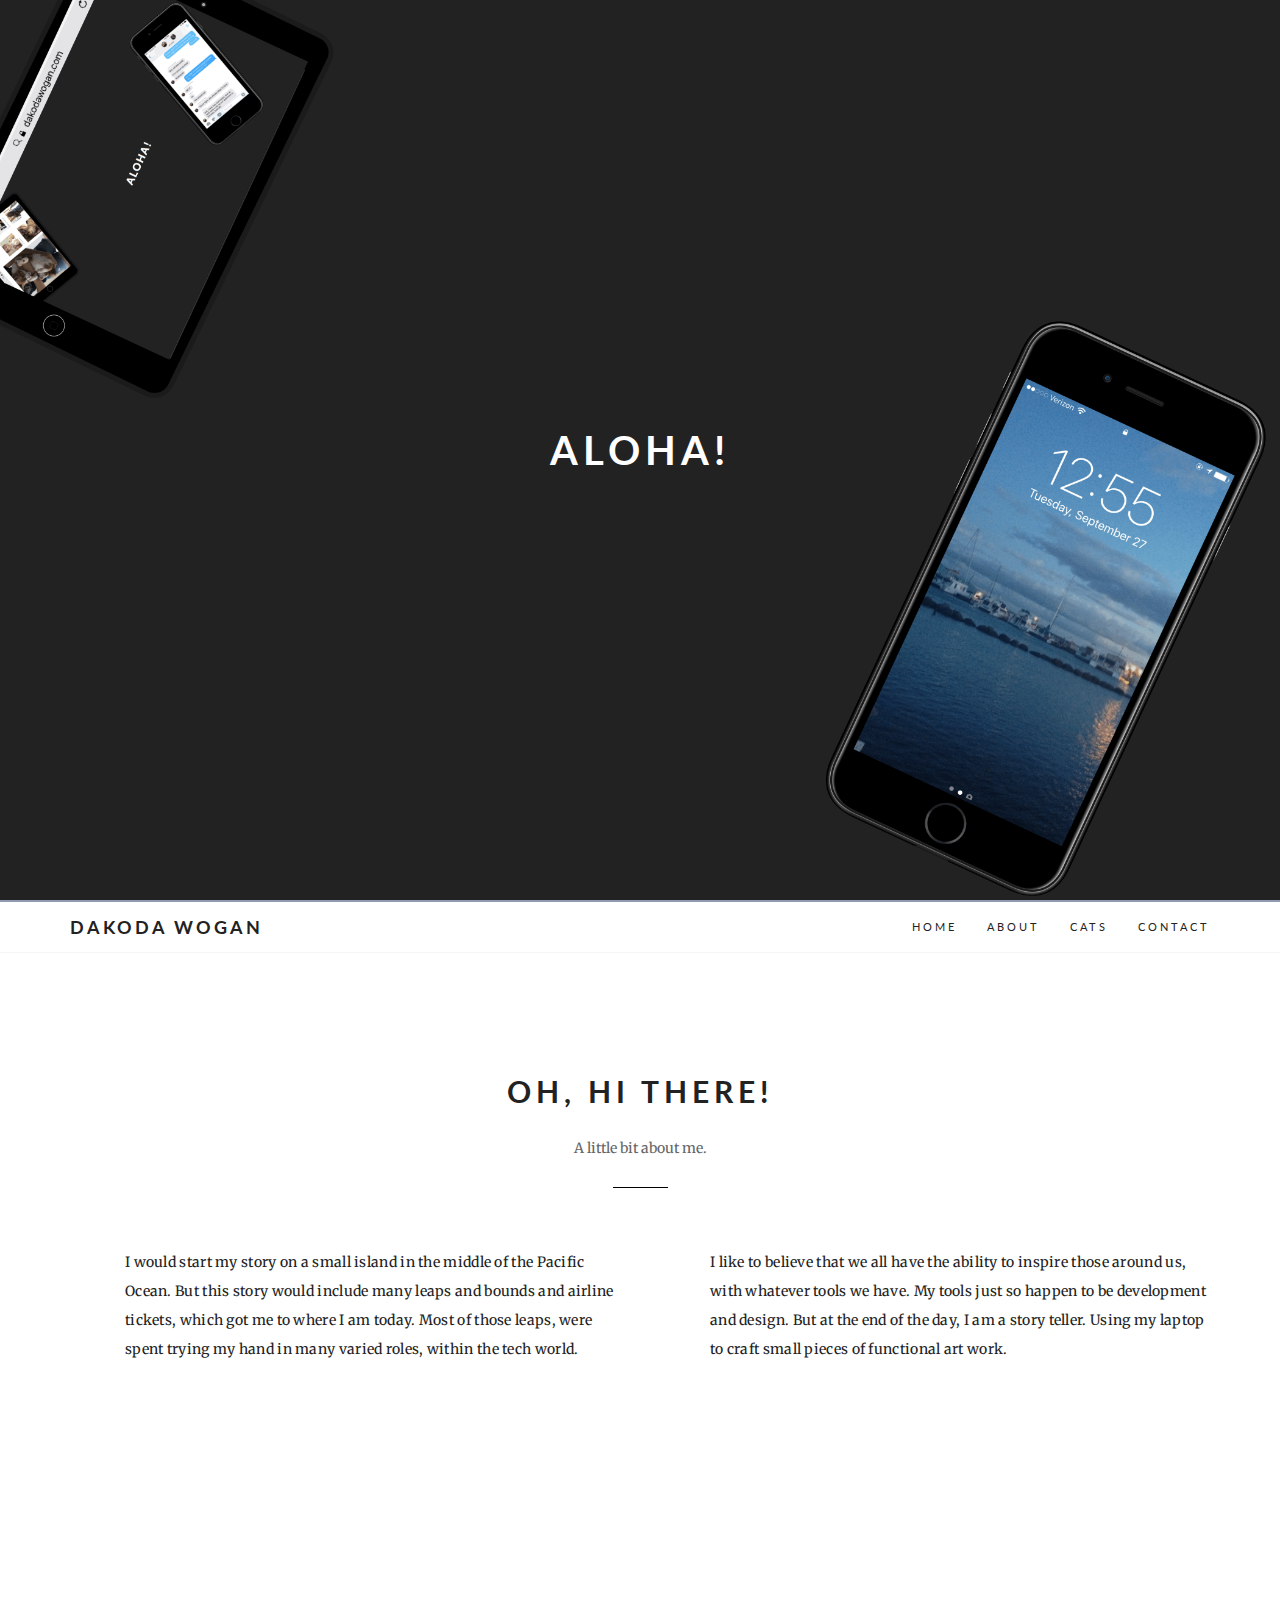
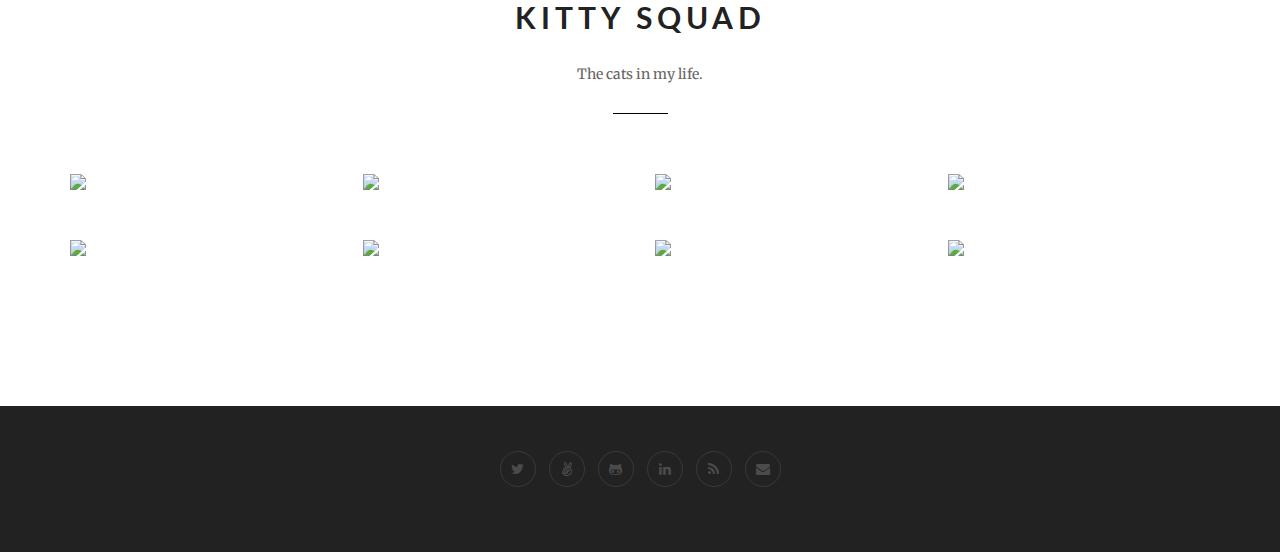
==== about.html @ 486891f8 "changes" ====
<!DOCTYPE html>
<html lang="en">
<head>
  <meta charset="UTF-8">
  <meta name="viewport" content="width=device-width, initial-scale=1.0">

  <title>DD</title>

  <!-- CSS -->
  <!-- bootstrap -->
  <link href="assets/bootstrap/css/bootstrap.min.css" rel="stylesheet" media="screen">

  <!-- font awesome -->
  <link href="assets/css/font-awesome.min.css" rel="stylesheet" media="screen">

  <!-- font awesome icon -->
  <link rel="stylesheet" href="https://maxcdn.bootstrapcdn.com/font-awesome/4.4.0/css/font-awesome.min.css">

  <!-- animate css -->
  <link href="assets/css/animate.css" rel="stylesheet">

  <!-- styles -->
  <link href="assets/css/style.css" rel="stylesheet" media="screen">
</head>
<body>

  <!-- start -->

  <section id="home" class="module-image js-height-full">
    <div class="intro">
      <a class="aloha" href="index.html#about">aloha!</a>
    </div>
  </section>

  <!-- nav -->

  <!-- nav -->

  <header class="header">

    <nav class="navbar navbar-custom" role="navigation">
      <div class="container">
        <div class="navbar-header">
          <a class="navbar-brand" href="#">Dakoda Wogan</a>
        </div>

        <div>
          <ul class="nav navbar-nav navbar-right">
            <li><a href="index.html#home">Home</a></li>
            <li><a href="about.html#about">About</a></li>
            <li><a href="about.html#cats">Cats</a></li>
            <li><a href="about.html#contact">Contact</a></li>
          </ul>
        </div>
      </div>

    </nav>

  </header>

  <!-- nav end -->

  <!-- about -->

  <section id="about" class="module module-white">
    <div class="container">
      <div class="row">

        <div class="col-sm-6 col-sm-offset-3">

          <div class="module-header wow fadeInUp">
            <h2 class="module-title">Oh, hi there!</h2>
            <div class="module-subtitle">
              A little bit about me.
            </div>
            <div class="module-line"></div>
          </div>

        </div>

      </div>

      <div class="row">

        <div class="col-sm-6">

          <div class="about-text">
            <div class="about-desc">
             I would start my story on a small island in the middle of the Pacific Ocean. But this story would include many leaps and bounds and airline tickets, which got me to where I am today. Most of those leaps, were spent trying my hand in many varied roles, within the tech world.
            </div>
          </div>
        </div>

        <div class="col-sm-6">

          <div class="about-text">
            <div class="about-desc">
              I like to believe that we all have the ability to inspire those around us, with whatever tools we have. My tools just so happen to be development and design. But at the end of the day, I am a story teller. Using my laptop to craft small pieces of functional art work.
            </div>
          </div>
        </div>

       <!--  <div class="col-sm-4">

          <div class="about-text">
            <div class="about-desc">
              Put simply, I am the girl at your local health foods store contemplating every bottle of hot sauce. Wondering who the people are behind the bottle... I mean... I am also checking how much vinegar is in the recipe. Hot sauce is inspiring...
            </div>
          </div>
        </div> -->

      </div>
    </div>
  </section>

  <!-- about end -->

  <!-- cats -->

   <section id="cats" class="module">
    <div class="container">
      <div class="row">

        <div class="col-sm-6 col-sm-offset-3">

          <div class="module-header wow fadeInUp">
            <h2 class="module-title">Kitty Squad</h2>
            <div class="module-subtitle">
              The cats in my life.
            </div>
            <div class="module-line"></div>
          </div>

        </div>
      </div>

        <div class="row">

          <div class="col-lg-3">
            <div class="catbox wow fadeInUp">
              <img class ="catbox-image" src="assets/images/cats/piharness.png"></img>
            </div>
          </div>

          <div class="col-lg-3">
            <div class="catbox wow fadeInUp">
              <img class ="catbox-image" src="assets/images/cats/ak.png"></img>
            </div>
          </div>

          <div class="col-lg-3">
            <div class="catbox wow fadeInUp">
              <img class ="catbox-image" src="assets/images/cats/akmain.png"></img>
            </div>
          </div>

          <div class="col-lg-3">
            <div class="catbox wow fadeInUp">
              <img class ="catbox-image" src="assets/images/cats/pi.png"></img>
            </div>
          </div>

          <div class="col-lg-3">
            <div class="catbox wow fadeInUp">
              <img class ="catbox-image" src="assets/images/cats/milo.png"></img>
            </div>
          </div>

          <div class="col-lg-3">
            <div class="catbox wow fadeInUp">
              <img class ="catbox-image" src="assets/images/cats/jordie.png"></img>
            </div>
          </div>

          <div class="col-lg-3">
            <div class="catbox wow fadeInUp">
              <img class ="catbox-image" src="assets/images/cats/steven.png"></img>
            </div>
          </div>

          <div class="col-lg-3">
            <div class="catbox wow fadeInUp">
              <img class ="catbox-image" src="assets/images/cats/jenni.png"></img>
            </div>
          </div>

        </div>
    </div>

 </section>

  <!-- cats end -->

  <!-- footer -->

  <footer id="footer">
    <div class="container">
      <div class="row">
        <div class="col-sm-12">
          <ul class="contact-links">
            <li><a href="https://twitter.com/ddakoda" target="_blank"><i class="fa fa-twitter"></i></a></li>
            <li><a href="https://angel.co/dakoda-wogan" target="_blank"><i class="fa fa-angellist"></i></a></li>
            <li><a href="https://github.com/ddakoda" target="_blank"><i class="fa fa-github-alt"></i></a></li>
            <li><a href="https://www.linkedin.com/pub/dakoda-wogan/97/995/422" target="_blank"><i class="fa fa-linkedin"></i></a></li>
            <li><a href="http://teamkismet.com/" target="_blank"><i class="fa fa-rss"></i></a></li>
            <li><a href="mailto:dakodawogan@gmail.com"><i class="fa fa-envelope"></i></a></li>
          </ul>
        </div>
      </div>
    </div>
  </footer>

  <!-- footer end -->

  <!-- js -->

  <script src="assets/js/jquery-1.11.1.min.js"></script>
  <script src="assets/js/jquery.sticky.js"></script>
  <script src="assets/js/smoothscroll.js"></script>
  <script src="assets/js/wow.min.js"></script>

  <script src="assets/js/jquery.parallax-1.1.3.js"></script>
  <script src="assets/js/imagesloaded.pkgd.js"></script>

  <script src="assets/bootstrap/js/bootstrap.min.js"></script>

  <!-- scripts -->
  <script src="assets/js/custom.js"></script>
  <script src="assets/js/custom-shuffle-init.js"></script>


</body>
</html>
---- assets/css/style.css ----
/* ---------------------------------------------- /*
 * start
/* ---------------------------------------------- */

@import url(https://fonts.googleapis.com/css?family=Merriweather:300,400,700,900);
@import url(https://fonts.googleapis.com/css?family=Lato:300,400,700,900);

body {
  font: 400 12px 'Merriweather', serif;
  color: #666;
  overflow-x: hidden;
}

img {
  max-width: 100%;
  height: auto;
}

a {
  color: #49e2d6;
}

a:hover {
  text-decoration: none;
  color: #999;
}

/* ---------------------------------------------- /*
 * trans
/* ---------------------------------------------- */


.navbar a {
  -webkit-transition: all 0.4s ease-in-out 0s;
     -moz-transition: all 0.4s ease-in-out 0s;
    -ms-transition: all 0.4s ease-in-out 0s;
     -o-transition: all 0.4s ease-in-out 0s;
      transition: all 0.4s ease-in-out 0s;
}

a {
  -webkit-transition: all 0.125s ease-in-out 0s;
     -moz-transition: all 0.125s ease-in-out 0s;
    -ms-transition: all 0.125s ease-in-out 0s;
     -o-transition: all 0.125s ease-in-out 0s;
      transition: all 0.125s ease-in-out 0s;
}

h1, h2, h3 {
  font: 700 40px/1.2 'Lato', sans-serif;
  text-transform: uppercase;
  letter-spacing: 5px;
  margin: 5px 0 5px;
  color: #222;
}

h2 {
  font-size: 30px;
  margin: 0 0 30px;
}

h3 {
  font-size: 13px;
  letter-spacing: 1px;
  margin: 0 0 5px;
}

/* ---------------------------------------------- /*
 * body
/* ---------------------------------------------- */

.module {
  padding: 120px 0 100px;
}

.module-white {
  background: #fff;
}

.module-image {
  padding: 0;
}

.module-image,
.module-image h1,
.module-image h2,
.module-image h3,
.module-image h4,
.module-image h5,
.module-image h6 {
  color: #fff;
}

.no-padding {
  padding-bottom: 0;
}

.module-header {
  text-align: center;
  margin: 0 0 60px;
}

.module-line {
  width: inherit;
  margin: 30px 0;
}

.module-title {
  letter-spacing: 5px;
}

.module-subtitle {
  font: 400 14px 'Merriweather', serif;
}

.module-line {
  background: #000;
  width: 55px;
  height: 1px;
  margin: 30px auto;
}

/* ---------------------------------------------- /*
 * home
/* ---------------------------------------------- */

#home {
  background: url(../images/intro/hi.gif);
  background-color: #222;
  background-attachment: fixed;
  background-repeat: no-repeat;
  background-position: 50% 50%;
  -webkit-background-size: cover;
     -moz-background-size: cover;
     -o-background-size: cover;
      background-size: cover;
  padding: 0;
}

.intro {
  position: absolute;
  width: 100%;
  top: 50%;
  left: 0;
  text-align: center;
  -webkit-transform: translate(0%, -50%);
     -moz-transform: translate(0%, -50%);
    -ms-transform: translate(0%, -50%);
     -o-transform: translate(0%, -50%);
      transform: translate(0%, -50%);
  padding: 0 15px;
}

/* ---------------------------------------------- /*
 * about/cat/work-pages/spotify/details
/* ---------------------------------------------- */

.about, .work-pages{
  background: #fff;
  border-bottom: 1px solid #d4d4d4;
  text-align: center;
  padding: 40px 20px;
  margin: 0 0 20px;
}

.about-desc, .work-desc {
  margin: 0 0 15px;
  color: #222;
  letter-spacing: 0.3px;
  line-height: 29px;
  font-size: 14px;
}

.details-desc {
  color: #222;
  letter-spacing: 0.1px;
  line-height: 25px;
  font-size: 14px;
}

.about-title, .catbox-name {
  margin: 0 0 15px;
  padding: 0;
}

.catbox-text, .work-text, .about-text {
  padding-left: 55px;
}

.work-image {
  border-style: 10px solid white;
}

.catbox {
  position: relative;
  margin: 0 0 50px;
}

.catbox-items-container {
  position: relative;
  display: block;
  width: 100%;
  padding: 0;
  margin: 0;
}

.spotify {
  margin-left: 40px;
}

.work-subtitle, .work-desc {
  font: 400 14px 'Merriweather', serif !important;
  letter-spacing: 5px !important;
  text-transform: uppercase !important;
}

.catbox-items-container, .catbox-item {
  display: block;
  list-style: none;
  overflow: hidden;
  width: 25%;
  width: 33.333%;
  padding: 0;
}

.catbox-items-container, .catbox-item, .catbox-image, .work-image, img {
  display: block;
  width: 100%;
  height: auto;
}

.gif {
  display: block;
  width: 100%;
  height: auto;
  padding: 50px;
}

/* ---------------------------------------------- /*
 * portie
/* ---------------------------------------------- */

#filter {
  list-style-type: none;
  text-align: center;
  margin: 0 0 40px 0;
  padding: 0;
}

#filter li {
  background: #f5f5f5;
  display: inline-block;
  font: 400 13px/1.2 'Lato', sans-serif;
  text-transform: uppercase;
  text-decoration: none;
  letter-spacing: 1px;
  padding: 6px 20px;
  margin: 5px;
  color: #222;
  cursor: pointer;
}

#filter li:hover,
#filter li.active {
  background: #222;
  color: #fff;
}

.portfolio-items-container {
  position: relative;
  display: block;
  width: 100%;
  padding: 0;
  margin: 0;
}

.portfolio-item {
  display: block;
  list-style: none;
  overflow: hidden;
  border: solid white 5px;
  width: 33.333%;
  padding: 0px;
  text-decoration: none;
}

.portfolio-items-container img {
  display: block;
  width: 100%;
  height: auto;
}

.portfolio-items-container .portfolio-item {
-webkit-transition: opacity 0.35s ease 0s, transform 0.35s ease 0s;
-moz-transition: opacity 0.35s ease 0s, transform 0.35s ease 0s;
-ms-transition: opacity 0.35s ease 0s, transform 0.35s ease 0s;
-o-transition: opacity 0.35s ease 0s, transform 0.35s ease 0s;
transition: opacity 0.35s ease 0s, transform 0.35s ease 0s;
}

.portfolio-items-container .portfolio-item figcaption {
  position: absolute;
  top: 8px;
  right: 8px;
  bottom: 8px;
  left: 8px;
  padding: 25px;
  opacity: 0;
  background: rgba(255,255,255,0.8);
  text-align: center;
  -webkit-transform: scale(1.1);
  -moz-transform: scale(1.1);
  -ms-transform: scale(1.1);
  -o-transform: scale(1.1);
  transform: scale(1.1);
}

.portfolio-items-container .portfolio-item a {
  font-size: 0;
  height: 100%;
  left: 0;
  opacity: 0;
  position: absolute;
  text-indent: 200%;
  top: 0;
  width: 100%;
  z-index: 1000;
}

.portfolio-items-container .caption-inner {
  position: absolute;
  left: 0;
  top: 50%;
  width: 100%;
  margin-top: -20px;
}

.caption-inner .portfolio-item-title .portfolio-item-link {
  font-size: 14px;
  font-weight: 400;
}

.caption-inner .portfolio-item-desc {
  font-family: Georgia, "Times New Roman", Times, serif;
  font-style: italic;
  font-size: 13px;
  color: #777;
}

.portfolio-items-container .portfolio-item:hover figcaption {
  opacity: 1;
  -webkit-transform: scale(1);
  -moz-transform: scale(1);
  -ms-transform: scale(1);
  -o-transform: scale(1);
  transform: scale(1);
}

.page-links {
  color: #999;
  font-size: 14px;
}

a.page-links:hover {
  color: #49e2d6;
}

/* ---------------------------------------------- /*
 * footer
/* ---------------------------------------------- */

#footer {
  background: #222;
  text-align: center;
  padding: 40px 0;
  color: #FFF;
}

.contact-links {
  list-style: none;
  padding: 0;
  margin: 0 0 20px;
}

.contact-links li {
  display: inline-block;
  margin: 5px;
}

.contact-links a {
  width: 36px;
  height: 36px;
  display: block;
  line-height: 35px;
  text-align: center;
  border: 1px solid rgba(255, 255, 255, .1);
  -webkit-border-radius: 50%;
     -moz-border-radius: 50%;
      border-radius: 50%;
  font-size: 14px;
  color: rgba(255, 255, 255, .2);
}

.contact-links a:hover {
  border: 1px solid rgba(255, 255, 255, .5);
  color: rgba(255, 255, 255, .5);
}

/* ---------------------------------------------- /*
 * nav
/* ---------------------------------------------- */

.header {
  border-bottom: 1px solid #f5f5f5;
  position: relative;
  width: 100%;
  z-index: 998;
}

.navbar-custom {
  border: 0;
  border-radius: 0;
  margin: 0;
  text-transform: uppercase;
  font-family: 'Lato', sans-serif;
}

.aloha {
  font: 700 40px/1.2 'Lato', sans-serif;
  text-transform: uppercase;
  letter-spacing: 5px;
  margin: 5px 0 5px;
  color: #fff;
}

}
.navbar-custom,
.navbar-custom {
  background: #fff;
  padding: 0;
}

.navbar-custom .navbar-brand,
.navbar-custom .navbar-nav > li > a,
.navbar-custom .navbar-nav > li > a {
  font-size: 11px;
  letter-spacing: 3px;
  color: #222;
}

.navbar-custom .nav li.active,
.navbar-custom .nav li a:hover,
.navbar-custom .nav li a:focus,
.navbar-custom .navbar-nav > li.active a {
  background: none;
  outline: 0;
  color: #49e2d6;
}

.navbar-custom .navbar-brand {
  font-weight: 700;
  font-size: 18px;
}

.navbar-custom {
  border: 0;
  border-top: 2px solid #8e9aaf;
  border-radius: 0;
}

.navbar-custom > li > a {
  padding: 10px 20px;
}

.navbar-custom .nav .open > a,
.navbar-custom > li > a:hover,
.navbar-custom > li > a:focus {
  background: #000;
}

.navbar-custom {
  background: #fff;
}

/* ---------------------------------------------- /*
 * media
/* ---------------------------------------------- */

@media (max-width: 991px) {

  .portfolio-items-container .portfolio-item {
    width: 50%;
  }

}

@media (max-width: 767px) {

  .portfolio-items-container .portfolio-item {
    width: 100%;
  }

}

@media (max-width: 480px) {

  h1 {
    font-size: 34px;
    letter-spacing: 3px;
  }

  h2 {
   font-size: 24px;
   margin: 0 0 30px;
    letter-spacing: 3px;
  }

}

  .item:hover {
  background: #f0f0f0;
  color: #000;
  }
  .item {
  display: block;
  width: 33%;
  float: left;
  padding: 0;
  border: 1px solid #e5e5e5;
  margin: -1px 0 0 -1px;
  font-size: 13px;
  }.item > span {
  display: inline-block;
  margin-right: 5px;
  min-width: 70px;
  min-height: 70px;
  border-right: 1px solid #f1f1f1;
  line-height: 70px;
  text-align: center;
  font-size: 32px;
  }
  .fa > div {
  padding: 0;
  border: 1px solid #e5e5e5;
  margin: -1px 0 0 -1px;
  font-size: 13px;
  }.fa > div > i {
  display: inline-block;
  margin-right: 5px;
  min-width: 40px;
  min-height: 40px;
  border-right: 1px solid #f1f1f1;
  line-height: 40px;
  text-align: center;
  font-size: 14px;
  }

}
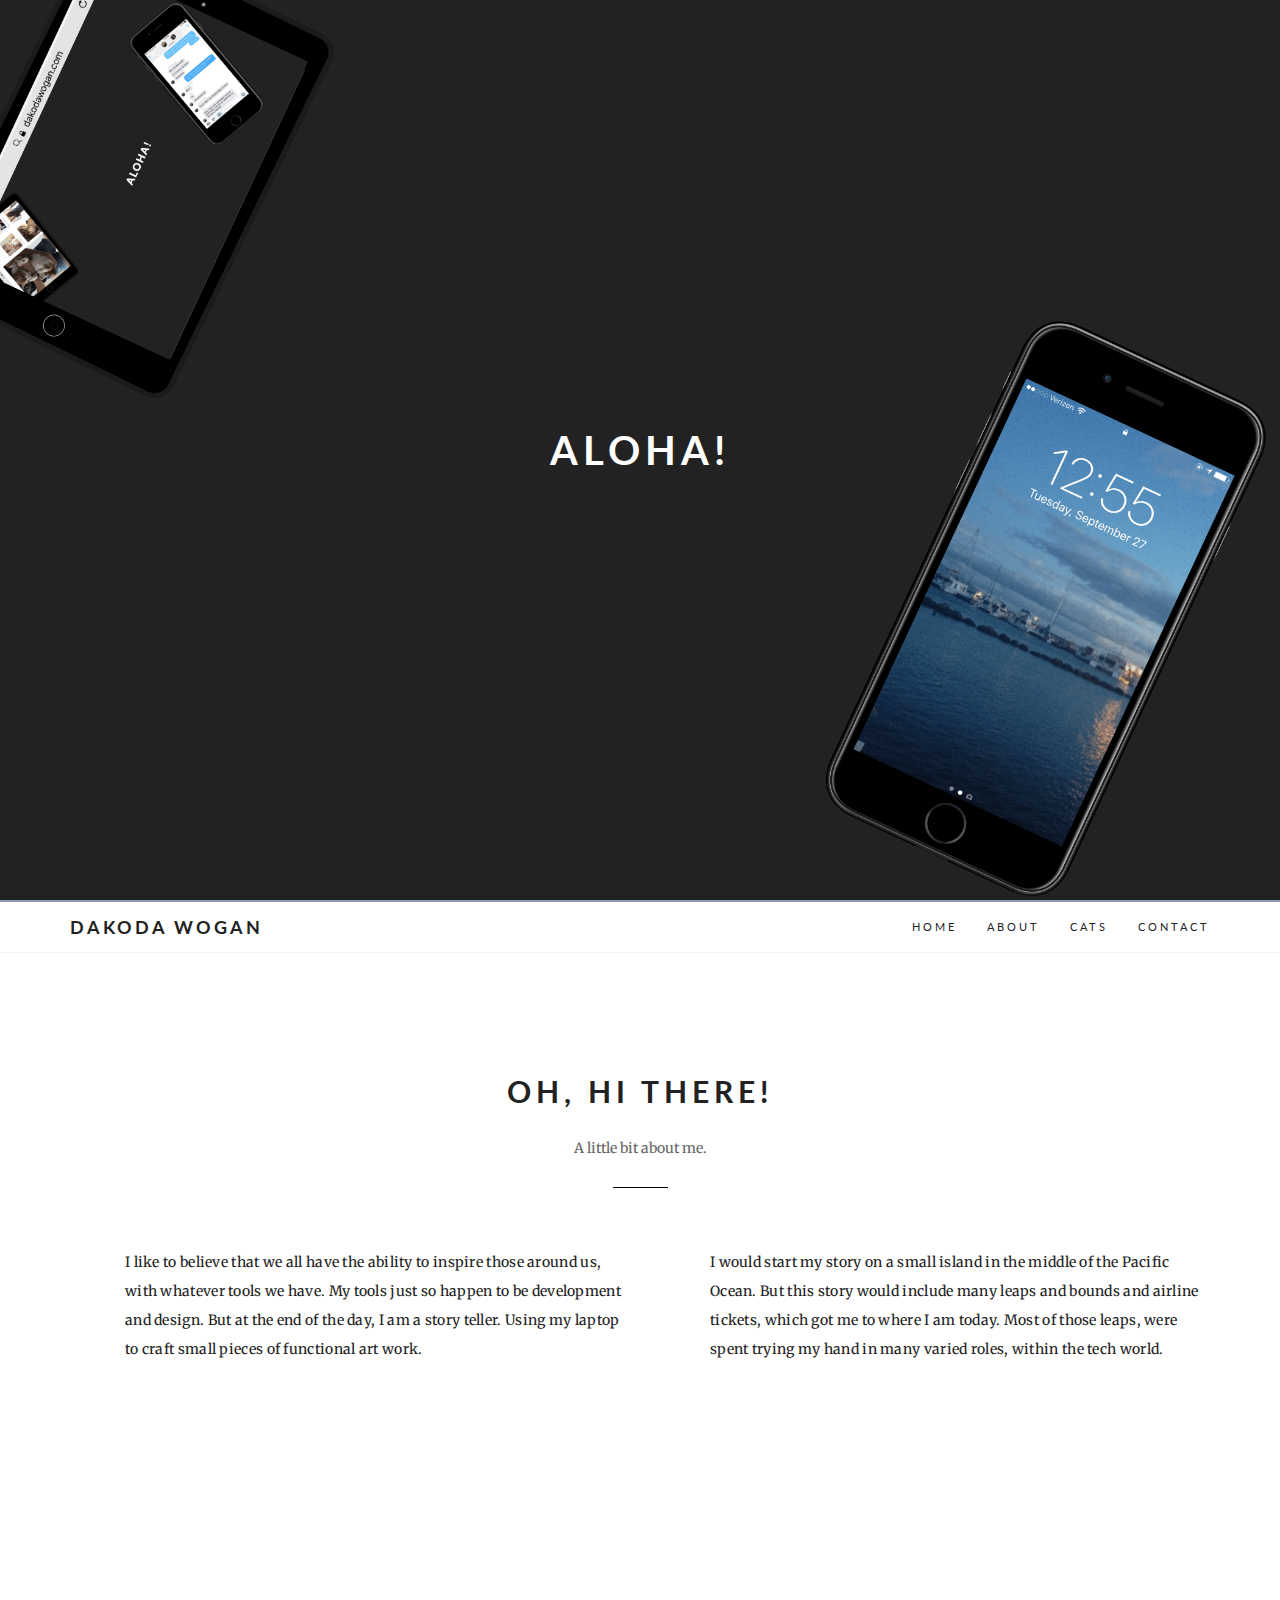
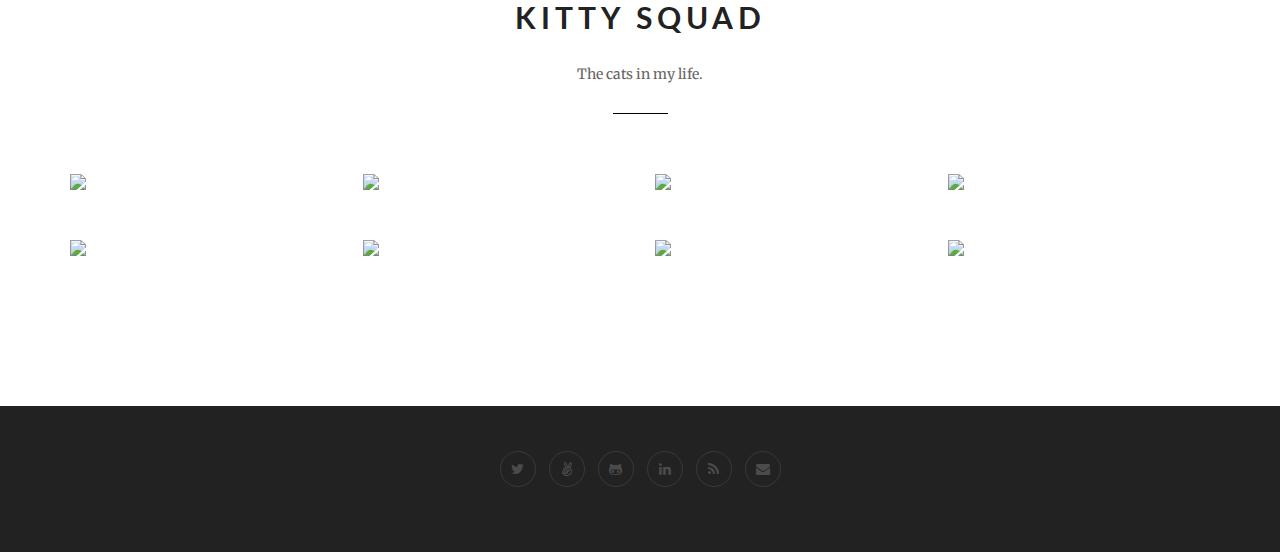
==== commit 0d8438a8: "3/4" ====
--- a/about.html
+++ b/about.html
@@ -4,7 +4,7 @@
   <meta charset="UTF-8">
   <meta name="viewport" content="width=device-width, initial-scale=1.0">
 
-  <title>DD</title>
+  <title>Dakoda Wogan</title>
 
   <!-- CSS -->
   <!-- bootstrap -->
@@ -86,7 +86,7 @@
 
           <div class="about-text">
             <div class="about-desc">
-             I would start my story on a small island in the middle of the Pacific Ocean. But this story would include many leaps and bounds and airline tickets, which got me to where I am today. Most of those leaps, were spent trying my hand in many varied roles, within the tech world.
+             I like to believe that we all have the ability to inspire those around us, with whatever tools we have. My tools just so happen to be development and design. But at the end of the day, I am a story teller. Using my laptop to craft small pieces of functional art work.
             </div>
           </div>
         </div>
@@ -95,7 +95,7 @@
 
           <div class="about-text">
             <div class="about-desc">
-              I like to believe that we all have the ability to inspire those around us, with whatever tools we have. My tools just so happen to be development and design. But at the end of the day, I am a story teller. Using my laptop to craft small pieces of functional art work.
+              I would start my story on a small island in the middle of the Pacific Ocean. But this story would include many leaps and bounds and airline tickets, which got me to where I am today. Most of those leaps, were spent trying my hand in many varied roles, within the tech world.
             </div>
           </div>
         </div>
--- a/assets/css/style.css
+++ b/assets/css/style.css
@@ -280,8 +280,7 @@
   list-style: none;
   overflow: hidden;
   border: solid white 5px;
-  width: 33.333%;
-  padding: 0px;
+  width: 25%;
   text-decoration: none;
 }
 
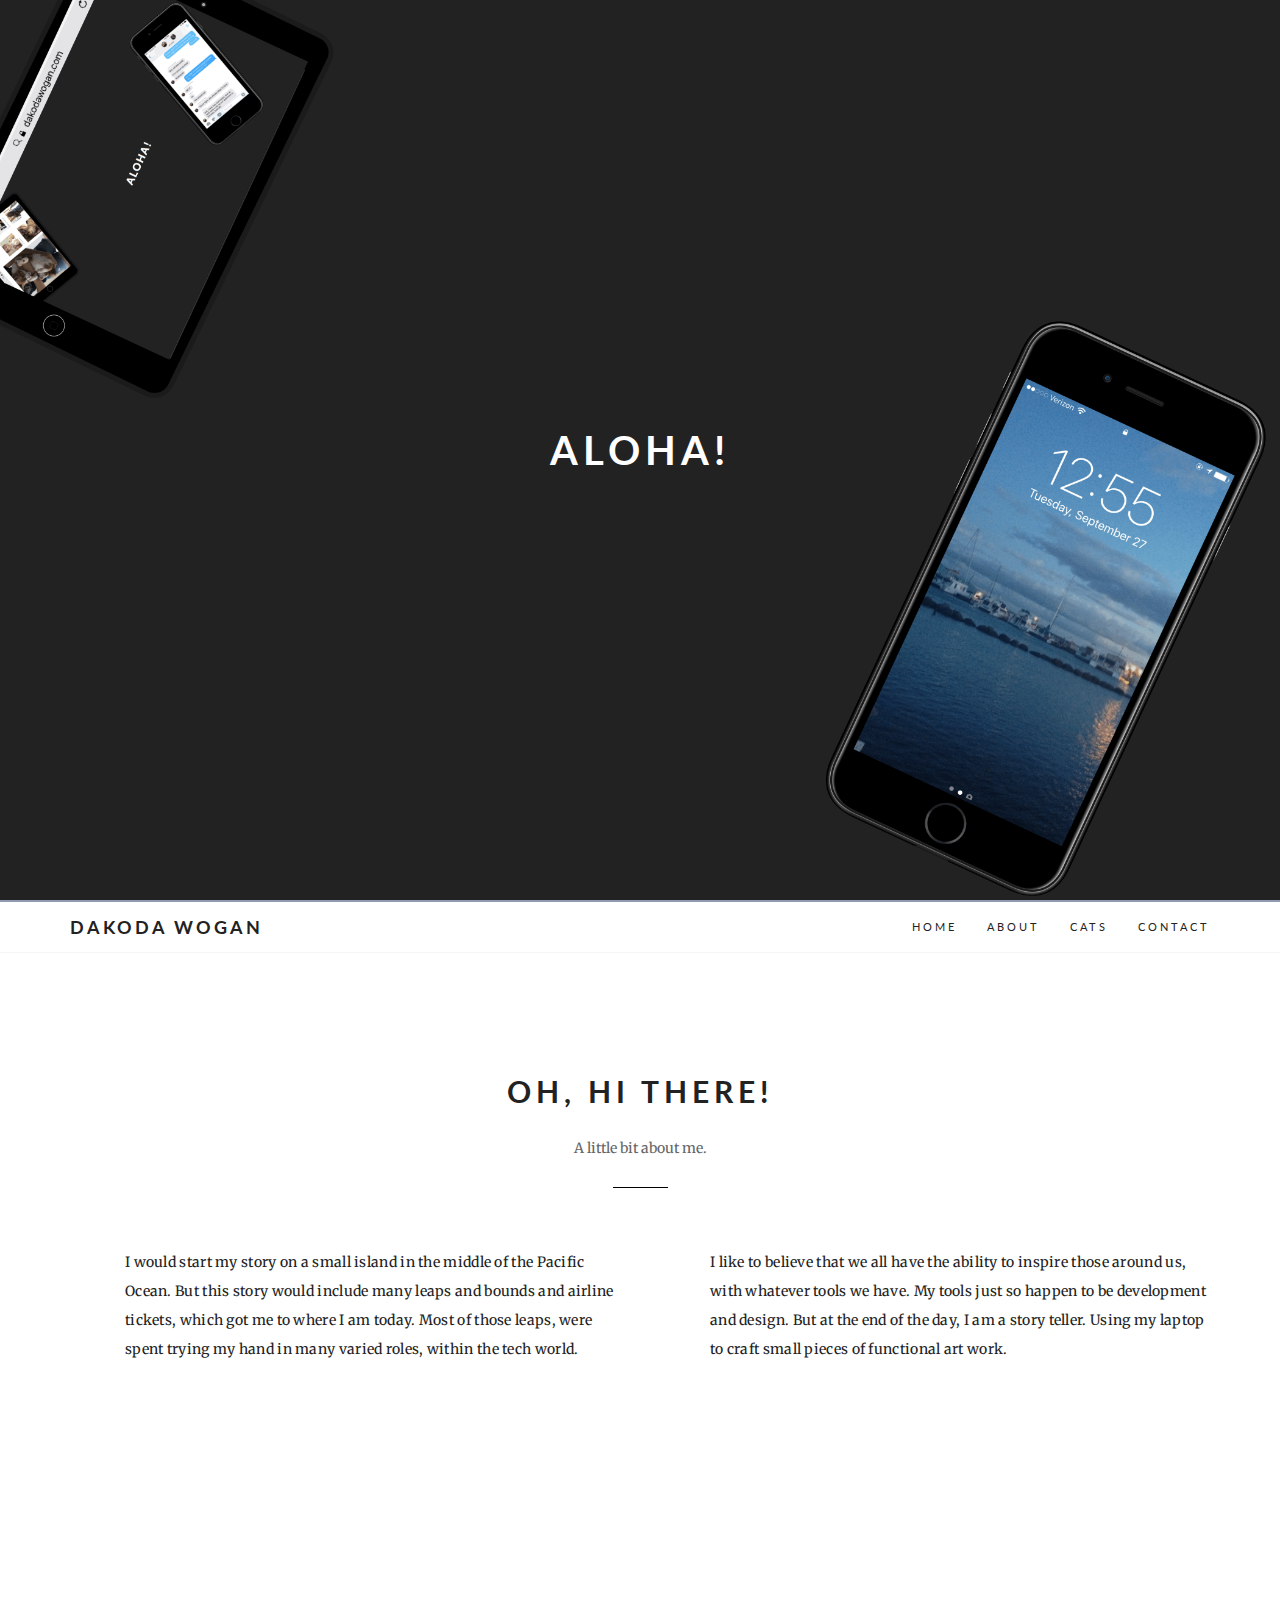
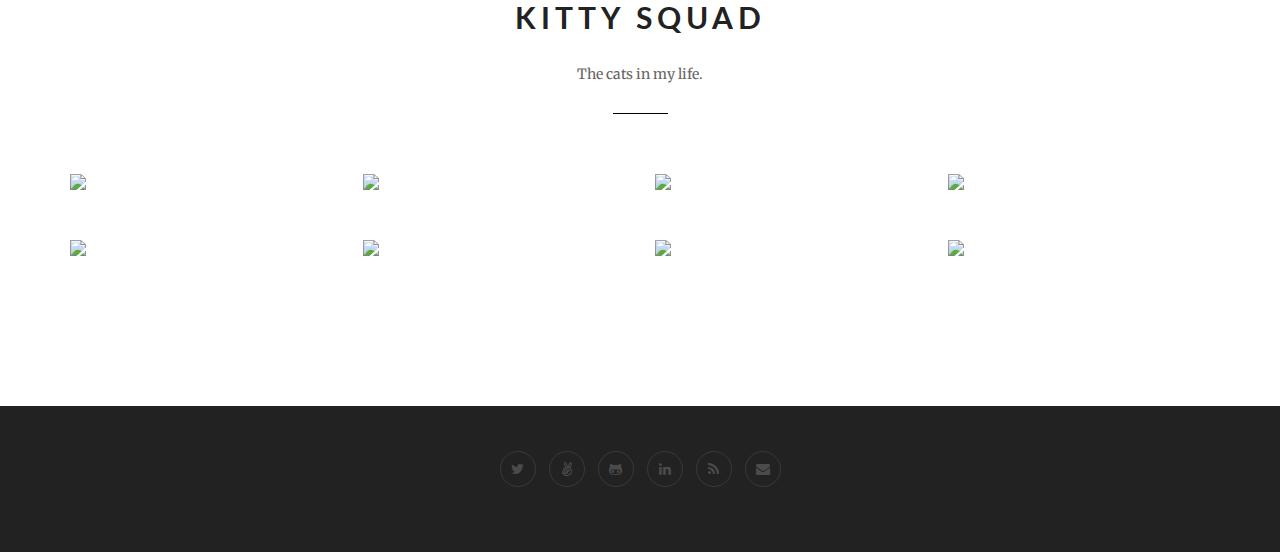
==== commit 1208ec25: "3/4" ====
--- a/about.html
+++ b/about.html
@@ -86,7 +86,7 @@
 
           <div class="about-text">
             <div class="about-desc">
-             I like to believe that we all have the ability to inspire those around us, with whatever tools we have. My tools just so happen to be development and design. But at the end of the day, I am a story teller. Using my laptop to craft small pieces of functional art work.
+             I would start my story on a small island in the middle of the Pacific Ocean. But this story would include many leaps and bounds and airline tickets, which got me to where I am today. Most of those leaps, were spent trying my hand in many varied roles, within the tech world.
             </div>
           </div>
         </div>
@@ -95,7 +95,7 @@
 
           <div class="about-text">
             <div class="about-desc">
-              I would start my story on a small island in the middle of the Pacific Ocean. But this story would include many leaps and bounds and airline tickets, which got me to where I am today. Most of those leaps, were spent trying my hand in many varied roles, within the tech world.
+              I like to believe that we all have the ability to inspire those around us, with whatever tools we have. My tools just so happen to be development and design. But at the end of the day, I am a story teller. Using my laptop to craft small pieces of functional art work.
             </div>
           </div>
         </div>
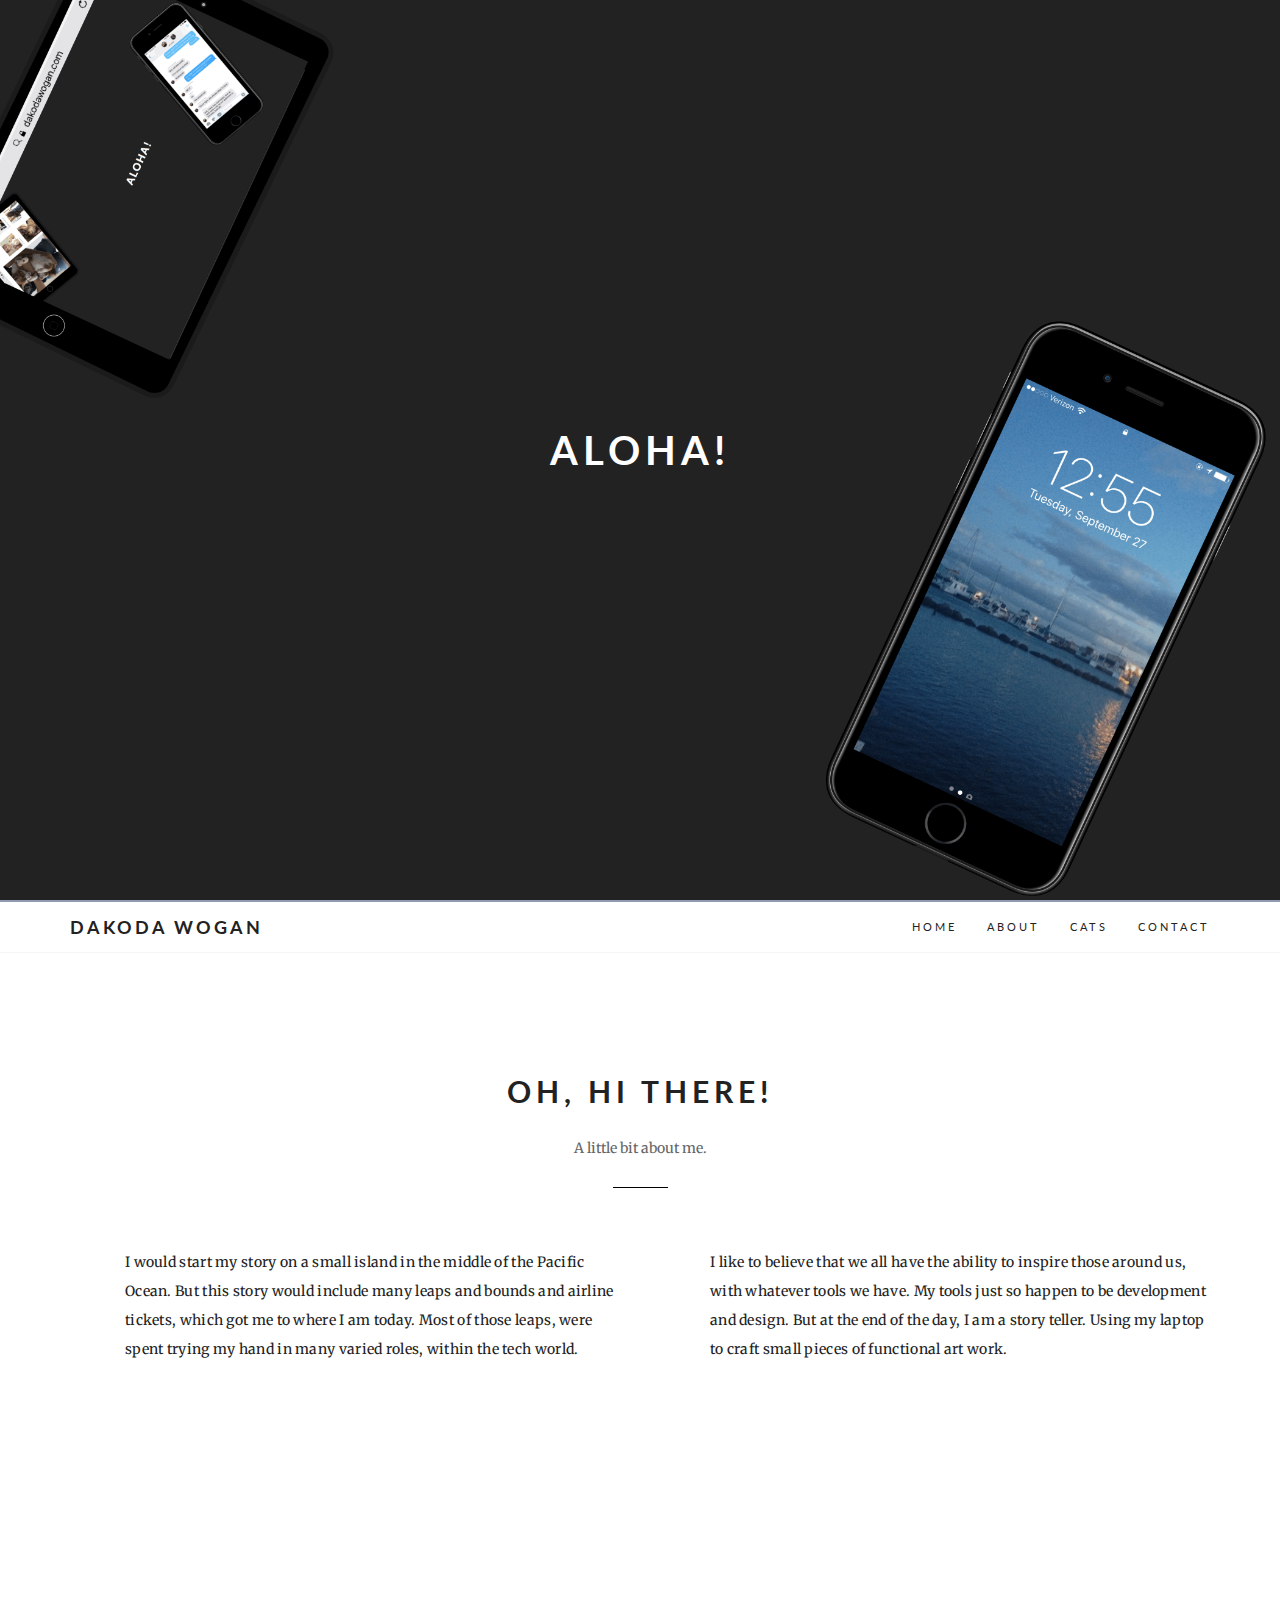
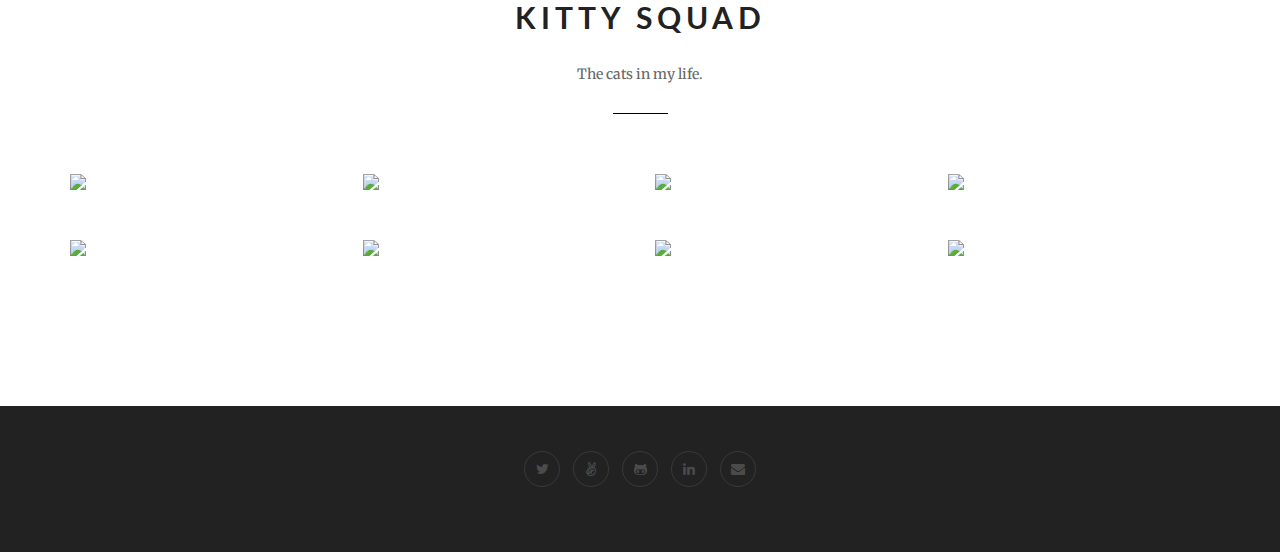
==== commit 346b6536: "taking out tk contact link" ====
--- a/about.html
+++ b/about.html
@@ -202,7 +202,7 @@
             <li><a href="https://angel.co/dakoda-wogan" target="_blank"><i class="fa fa-angellist"></i></a></li>
             <li><a href="https://github.com/ddakoda" target="_blank"><i class="fa fa-github-alt"></i></a></li>
             <li><a href="https://www.linkedin.com/pub/dakoda-wogan/97/995/422" target="_blank"><i class="fa fa-linkedin"></i></a></li>
-            <li><a href="http://teamkismet.com/" target="_blank"><i class="fa fa-rss"></i></a></li>
+            <!-- <li><a href="http://teamkismet.com/" target="_blank"><i class="fa fa-rss"></i></a></li> -->
             <li><a href="mailto:dakodawogan@gmail.com"><i class="fa fa-envelope"></i></a></li>
           </ul>
         </div>
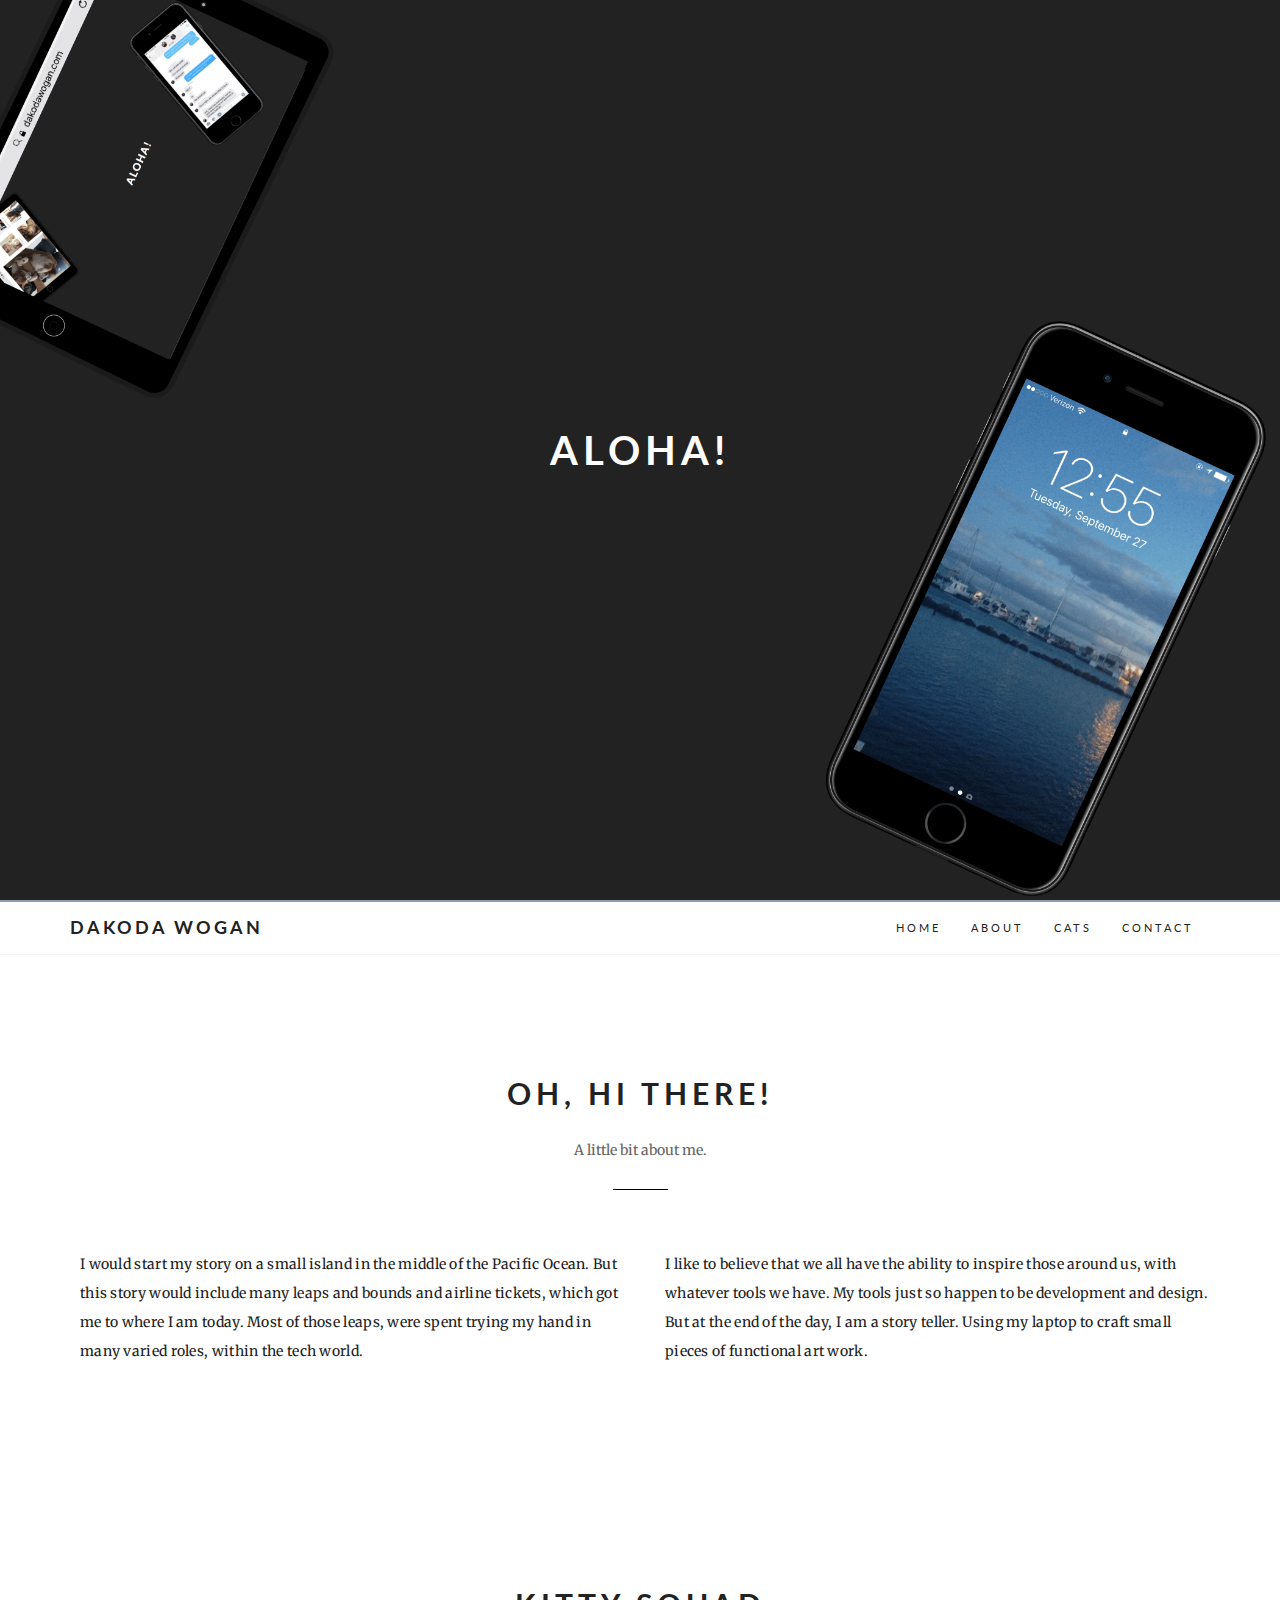
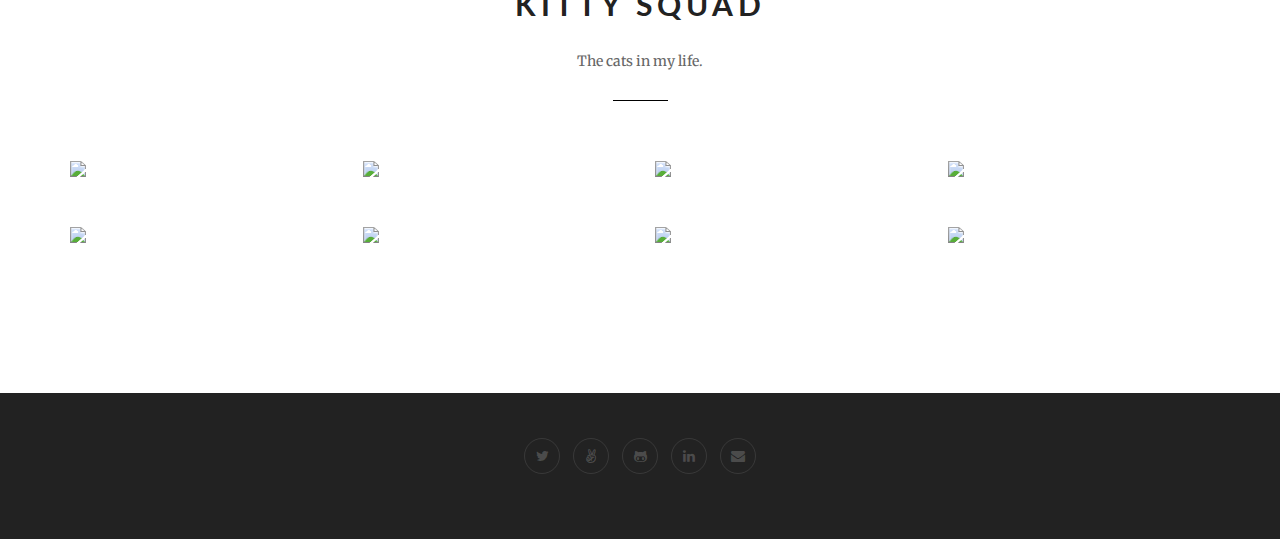
==== commit ba3557ec: "mobile fixes" ====
--- a/about.html
+++ b/about.html
@@ -76,7 +76,7 @@
             <div class="module-line"></div>
           </div>
 
-        </div>
+      </div>
 
       </div>
 
@@ -99,15 +99,6 @@
             </div>
           </div>
         </div>
-
-       <!--  <div class="col-sm-4">
-
-          <div class="about-text">
-            <div class="about-desc">
-              Put simply, I am the girl at your local health foods store contemplating every bottle of hot sauce. Wondering who the people are behind the bottle... I mean... I am also checking how much vinegar is in the recipe. Hot sauce is inspiring...
-            </div>
-          </div>
-        </div> -->
 
       </div>
     </div>
--- a/assets/css/style.css
+++ b/assets/css/style.css
@@ -37,6 +37,18 @@
     -ms-transition: all 0.4s ease-in-out 0s;
      -o-transition: all 0.4s ease-in-out 0s;
       transition: all 0.4s ease-in-out 0s;
+}
+
+.navbar .container-fluid>.navbar-header {
+  float: left;
+  margin-right: 1px;
+}
+.navbar .navbar-nav {
+  float: left;
+  margin: 1px;
+}
+.nav>li {
+  float: left;
 }
 
 a {
@@ -164,14 +176,21 @@
   margin: 0 0 20px;
 }
 
-.about-desc, .work-desc {
-  margin: 0 0 15px;
+.about-desc {
   color: #222;
   letter-spacing: 0.3px;
   line-height: 29px;
   font-size: 14px;
 }
 
+.work-desc {
+  margin: 0 0 15px;
+  color: #222;
+  letter-spacing: 0.3px;
+  line-height: 29px;
+  font-size: 14px;
+}
+
 .details-desc {
   color: #222;
   letter-spacing: 0.1px;
@@ -184,12 +203,17 @@
   padding: 0;
 }
 
-.catbox-text, .work-text, .about-text {
+.catbox-text, .work-text {
   padding-left: 55px;
+}
+
+.about-text {
+  padding-left: 10px;
 }
 
 .work-image {
   border-style: 10px solid white;
+  margin: 10px 10px;
 }
 
 .catbox {
@@ -363,6 +387,14 @@
 
 a.page-links:hover {
   color: #49e2d6;
+}
+
+p {
+  color: #222;
+  letter-spacing: 0.1px;
+  line-height: 25px;
+  font-size: 14px;
+  margin: 10px 10px;
 }
 
 /* ---------------------------------------------- /*
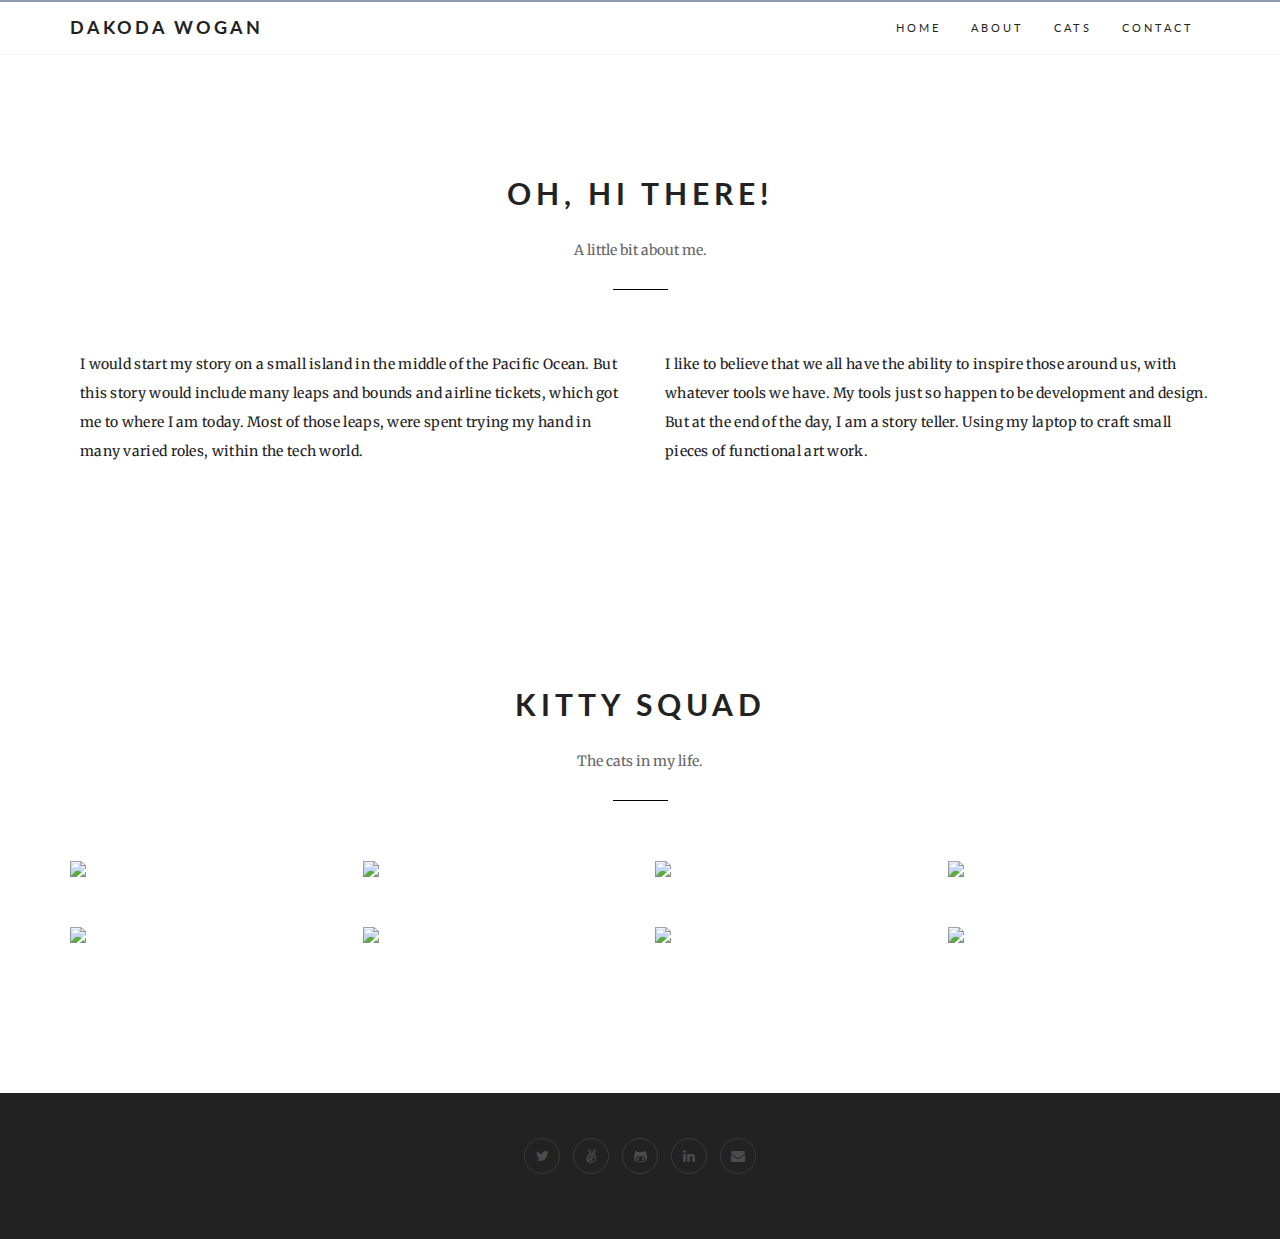
==== commit 83ad363f: "fixing scroll and link and intro bam -m" ====
--- a/about.html
+++ b/about.html
@@ -23,16 +23,6 @@
   <link href="assets/css/style.css" rel="stylesheet" media="screen">
 </head>
 <body>
-
-  <!-- start -->
-
-  <section id="home" class="module-image js-height-full">
-    <div class="intro">
-      <a class="aloha" href="index.html#about">aloha!</a>
-    </div>
-  </section>
-
-  <!-- nav -->
 
   <!-- nav -->
 
@@ -86,7 +76,7 @@
 
           <div class="about-text">
             <div class="about-desc">
-             I would start my story on a small island in the middle of the Pacific Ocean. But this story would include many leaps and bounds and airline tickets, which got me to where I am today. Most of those leaps, were spent trying my hand in many varied roles, within the tech world.
+              I would start my story on a small island in the middle of the Pacific Ocean. But this story would include many leaps and bounds and airline tickets, which got me to where I am today. Most of those leaps, were spent trying my hand in many varied roles, within the tech world.
             </div>
           </div>
         </div>
--- a/assets/css/style.css
+++ b/assets/css/style.css
@@ -161,7 +161,7 @@
     -ms-transform: translate(0%, -50%);
      -o-transform: translate(0%, -50%);
       transform: translate(0%, -50%);
-  padding: 0 15px;
+  /*padding: 0 15px;*/
 }
 
 /* ---------------------------------------------- /*
@@ -380,7 +380,7 @@
   transform: scale(1);
 }
 
-.page-links {
+.page-links, .coming-soon {
   color: #999;
   font-size: 14px;
 }
